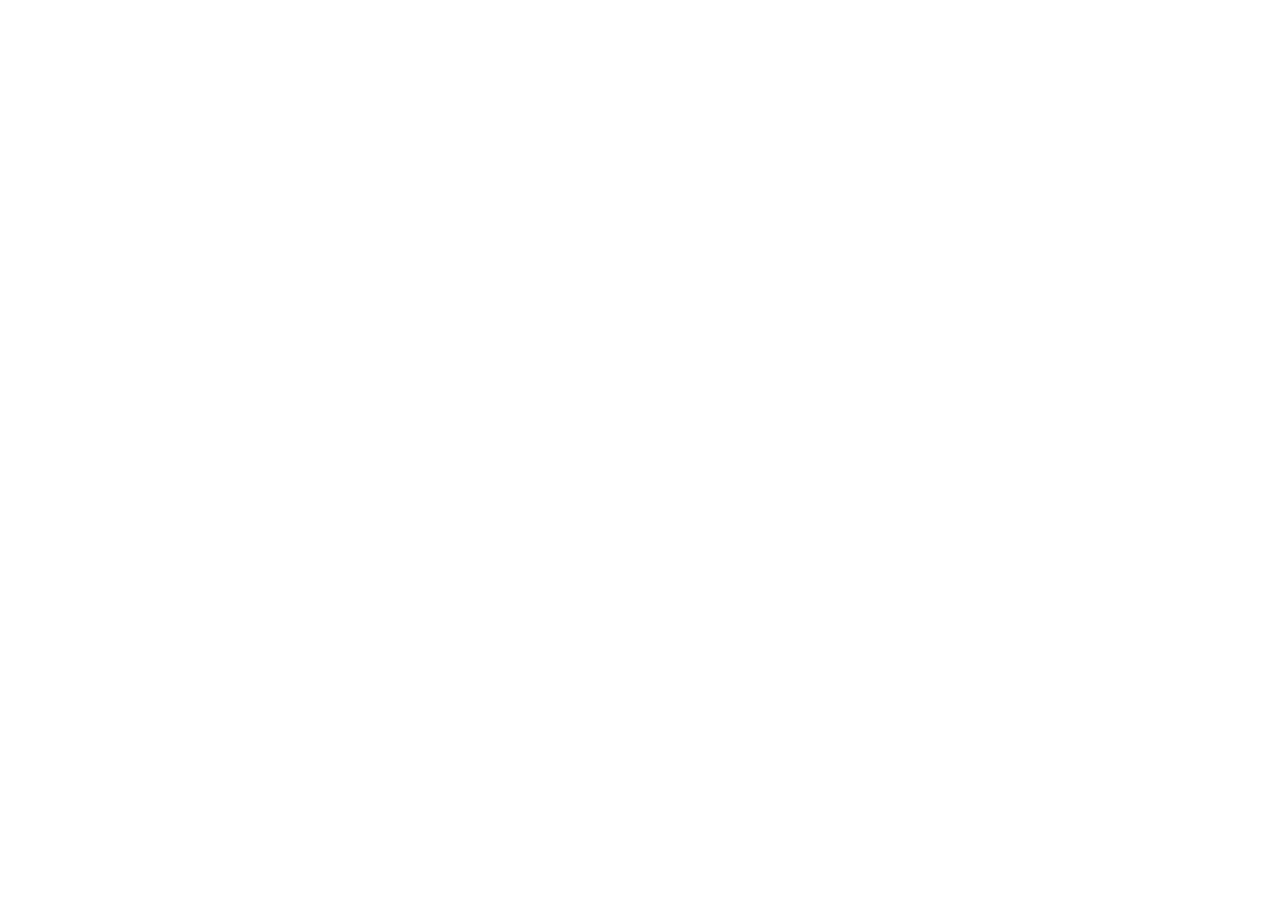
==== index.html @ ad62b0bb "index" ====
<!DOCTYPE html>
<html lang="en">
<head>
    <meta charset="UTF-8">
    <meta name="viewport" content="width=device-width, initial-scale=1.0">
    <title>Gamba</title>
</head>
<body>
    
</body>
</html>
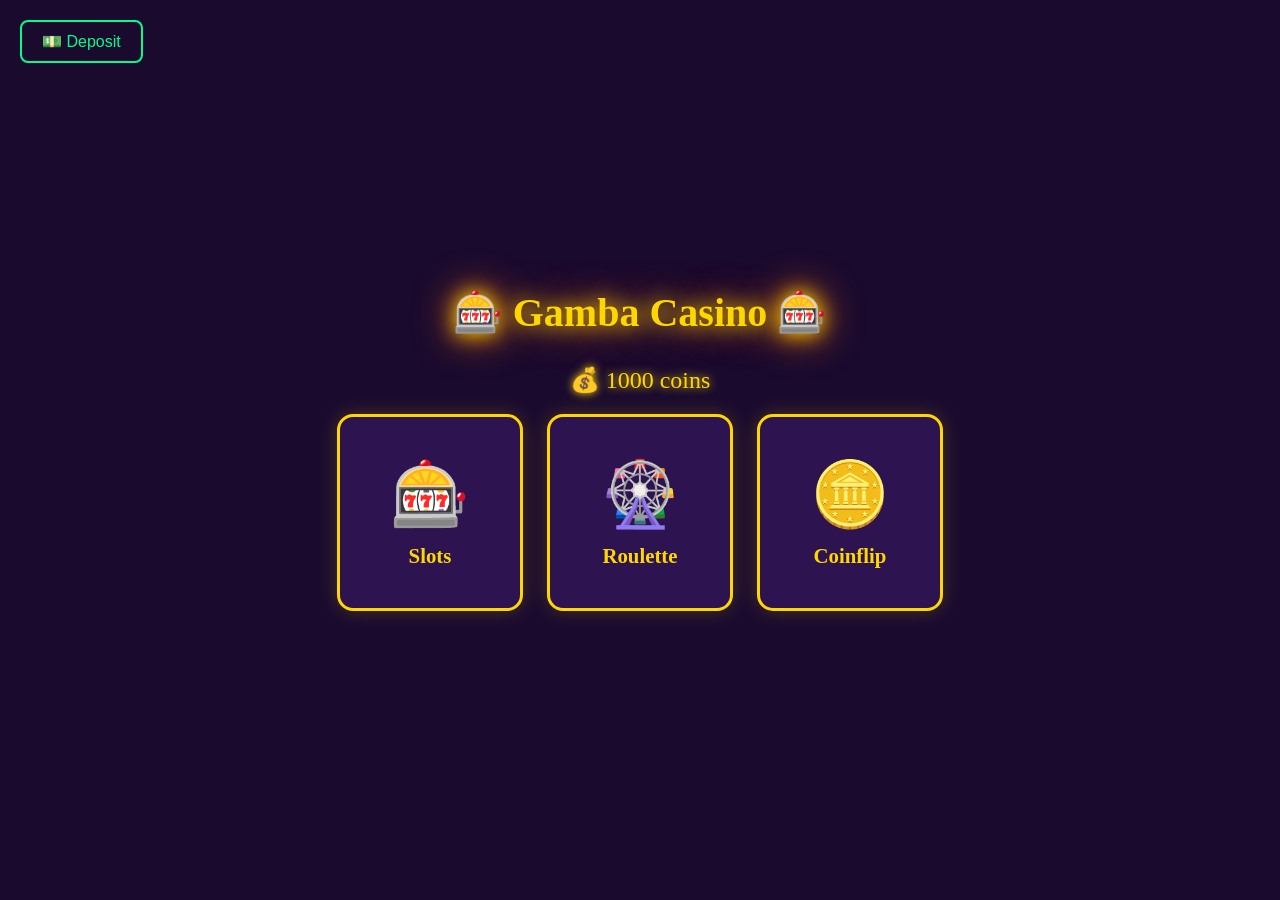
==== commit 94bdc44f: "implement roulette game and centralize persistent coin management across all pages" ====
--- a/index.html
+++ b/index.html
@@ -1,11 +1,48 @@
 <!DOCTYPE html>
 <html lang="en">
 <head>
-    <meta charset="UTF-8">
-    <meta name="viewport" content="width=device-width, initial-scale=1.0">
-    <title>Gamba</title>
+  <meta charset="UTF-8">
+  <meta name="viewport" content="width=device-width, initial-scale=1.0">
+  <title>Gamba Casino</title>
+  <link rel="stylesheet" href="style.css">
 </head>
 <body>
-    
+
+  <button class="deposit-btn" onclick="openDeposit()">💵 Deposit</button>
+
+  <!-- Deposit Modal -->
+  <div id="deposit-modal" class="modal-overlay" style="display:none;">
+    <div class="modal">
+      <h2>💰 Deposit Coins</h2>
+      <p>Enter amount (min 100 – max 5000)</p>
+      <input type="number" id="deposit-input" min="100" max="5000" placeholder="e.g. 500">
+      <div id="deposit-error" class="modal-error"></div>
+      <div class="modal-buttons">
+        <button onclick="confirmDeposit()">Confirm</button>
+        <button class="cancel" onclick="closeDeposit()">Cancel</button>
+      </div>
+    </div>
+  </div>
+
+  <h1>🎰 Gamba Casino 🎰</h1>
+
+  <div class="coins">💰 <span id="coins">0</span> coins</div>
+
+  <div class="games-grid">
+    <a href="maty/maty.html" class="game-link">
+      <span class="icon">🎰</span>
+      <span class="name">Slots</span>
+    </a>
+    <a href="ruleta/ruleta.html" class="game-link">
+      <span class="icon">🎡</span>
+      <span class="name">Roulette</span>
+    </a>
+    <a href="coinflip/coinflip.html" class="game-link">
+      <span class="icon">🪙</span>
+      <span class="name">Coinflip</span>
+    </a>
+  </div>
+
+  <script src="shared.js"></script>
 </body>
 </html>
--- a/style.css
+++ b/style.css
@@ -0,0 +1,451 @@
+* {
+  margin: 0;
+  padding: 0;
+  box-sizing: border-box;
+}
+
+body {
+  font-family: 'Georgia', serif;
+  background: #1a0a2e;
+  color: #ffd700;
+  min-height: 100vh;
+  display: flex;
+  flex-direction: column;
+  align-items: center;
+  justify-content: center;
+  position: relative;
+}
+
+h1 {
+  font-size: 2.5rem;
+  text-shadow: 0 0 20px #ffd700, 0 0 40px #ff6b00;
+  margin-bottom: 30px;
+  text-align: center;
+}
+
+/* ---- TOP BUTTONS ---- */
+.deposit-btn {
+  position: absolute;
+  top: 20px;
+  left: 20px;
+  padding: 10px 20px;
+  font-size: 1rem;
+  border: 2px solid #00ff88;
+  background: transparent;
+  color: #00ff88;
+  cursor: pointer;
+  border-radius: 8px;
+  transition: background 0.2s, color 0.2s;
+  text-decoration: none;
+}
+
+.deposit-btn:hover {
+  background: #00ff88;
+  color: #1a0a2e;
+}
+
+.back-btn {
+  position: absolute;
+  top: 20px;
+  right: 20px;
+  padding: 10px 20px;
+  font-size: 1rem;
+  border: 2px solid #ffd700;
+  background: transparent;
+  color: #ffd700;
+  cursor: pointer;
+  border-radius: 8px;
+  text-decoration: none;
+  transition: background 0.2s, color 0.2s;
+}
+
+.back-btn:hover {
+  background: #ffd700;
+  color: #1a0a2e;
+}
+
+/* ---- MODAL ---- */
+.modal-overlay {
+  position: fixed;
+  inset: 0;
+  background: rgba(0, 0, 0, 0.7);
+  display: flex;
+  align-items: center;
+  justify-content: center;
+  z-index: 100;
+}
+
+.modal {
+  background: #2d1450;
+  border: 2px solid #00ff88;
+  border-radius: 14px;
+  padding: 30px 36px;
+  text-align: center;
+  color: #ffd700;
+  min-width: 280px;
+}
+
+.modal h2 {
+  font-size: 1.4rem;
+  margin-bottom: 8px;
+}
+
+.modal p {
+  font-size: 0.95rem;
+  color: #aaa;
+  margin-bottom: 16px;
+}
+
+.modal input {
+  width: 100%;
+  padding: 10px;
+  font-size: 1.1rem;
+  border: 2px solid #ffd700;
+  border-radius: 8px;
+  background: #0d0520;
+  color: #ffd700;
+  text-align: center;
+  outline: none;
+}
+
+.modal-error {
+  color: #ff4444;
+  font-size: 0.9rem;
+  min-height: 1.2em;
+  margin-top: 8px;
+}
+
+.modal-buttons {
+  display: flex;
+  gap: 10px;
+  margin-top: 16px;
+  justify-content: center;
+}
+
+.modal-buttons button {
+  padding: 10px 24px;
+  font-size: 1rem;
+  border: none;
+  border-radius: 8px;
+  background: #00ff88;
+  color: #1a0a2e;
+  cursor: pointer;
+  font-weight: bold;
+  transition: opacity 0.2s;
+}
+
+.modal-buttons button:hover { opacity: 0.85; }
+
+.modal-buttons button.cancel {
+  background: #444;
+  color: #ccc;
+}
+
+/* ---- COINS ---- */
+.coins {
+  font-size: 1.5rem;
+  margin-bottom: 20px;
+  text-shadow: 0 0 10px #ffd700;
+}
+
+/* ---- WIN / LOSE ---- */
+.win {
+  color: #00ff88;
+  text-shadow: 0 0 10px #00ff88;
+}
+
+.lose { color: #ff4444; }
+
+/* ---- GAME CARD ---- */
+.game-card {
+  background: #2d1450;
+  border: 3px solid #ffd700;
+  border-radius: 16px;
+  padding: 30px 40px;
+  text-align: center;
+  box-shadow: 0 0 30px rgba(255, 215, 0, 0.3);
+}
+
+/* ---- ACTION BUTTON ---- */
+.action-btn {
+  padding: 14px 48px;
+  font-size: 1.2rem;
+  font-weight: bold;
+  border: none;
+  border-radius: 10px;
+  background: linear-gradient(135deg, #ffd700, #ff6b00);
+  color: #1a0a2e;
+  cursor: pointer;
+  transition: transform 0.15s, box-shadow 0.15s;
+}
+
+.action-btn:hover {
+  transform: scale(1.05);
+  box-shadow: 0 0 20px rgba(255, 215, 0, 0.6);
+}
+
+.action-btn:disabled {
+  opacity: 0.5;
+  cursor: not-allowed;
+  transform: none;
+}
+
+/* ---- BET INPUT ROW ---- */
+.bet-row {
+  display: flex;
+  gap: 10px;
+  justify-content: center;
+  align-items: center;
+  margin-bottom: 20px;
+}
+
+.bet-row input {
+  width: 110px;
+  padding: 8px;
+  font-size: 1rem;
+  border: 2px solid #ffd700;
+  border-radius: 8px;
+  background: #0d0520;
+  color: #ffd700;
+  text-align: center;
+  outline: none;
+}
+
+.bet-row label {
+  font-size: 1rem;
+  color: #ffd700;
+}
+
+/* ---- MAIN PAGE ---- */
+.games-grid {
+  display: flex;
+  gap: 24px;
+  flex-wrap: wrap;
+  justify-content: center;
+}
+
+.game-link {
+  background: #2d1450;
+  border: 3px solid #ffd700;
+  border-radius: 16px;
+  padding: 40px 50px;
+  text-align: center;
+  text-decoration: none;
+  color: #ffd700;
+  transition: transform 0.15s, box-shadow 0.15s;
+  box-shadow: 0 0 20px rgba(255, 215, 0, 0.2);
+  min-width: 180px;
+}
+
+.game-link:hover {
+  transform: scale(1.06);
+  box-shadow: 0 0 35px rgba(255, 215, 0, 0.5);
+}
+
+.game-link .icon {
+  font-size: 4rem;
+  display: block;
+  margin-bottom: 12px;
+}
+
+.game-link .name {
+  font-size: 1.3rem;
+  font-weight: bold;
+}
+
+/* ---- SLOTS ---- */
+.machine-select {
+  display: flex;
+  gap: 12px;
+  margin-bottom: 30px;
+}
+
+.machine-select button {
+  padding: 10px 22px;
+  font-size: 1rem;
+  border: 2px solid #ffd700;
+  background: transparent;
+  color: #ffd700;
+  cursor: pointer;
+  border-radius: 8px;
+  transition: background 0.2s, color 0.2s;
+}
+
+.machine-select button:hover,
+.machine-select button.active {
+  background: #ffd700;
+  color: #1a0a2e;
+}
+
+.reels {
+  display: flex;
+  gap: 10px;
+  justify-content: center;
+  margin-bottom: 24px;
+}
+
+.reel {
+  width: 80px;
+  height: 90px;
+  background: #0d0520;
+  border: 2px solid #ffd700;
+  border-radius: 10px;
+  display: flex;
+  align-items: center;
+  justify-content: center;
+  font-size: 3rem;
+  overflow: hidden;
+}
+
+.reel.spinning { animation: shake 0.1s infinite; }
+
+@keyframes shake {
+  0%, 100% { transform: translateY(-2px); }
+  50% { transform: translateY(2px); }
+}
+
+#result {
+  margin-top: 18px;
+  font-size: 1.4rem;
+  min-height: 1.6em;
+}
+
+/* ---- ROULETTE ---- */
+.roulette-wheel {
+  width: 180px;
+  height: 180px;
+  border-radius: 50%;
+  border: 5px solid #ffd700;
+  margin: 0 auto 20px;
+  display: flex;
+  align-items: center;
+  justify-content: center;
+  font-size: 3rem;
+  box-shadow: 0 0 25px rgba(255, 215, 0, 0.4);
+  transition: transform 3s cubic-bezier(0.2, 0.8, 0.3, 1);
+  background: conic-gradient(
+    #c00 0deg 19.5deg,
+    #111 19.5deg 39deg,
+    #c00 39deg 58.5deg,
+    #111 58.5deg 78deg,
+    #c00 78deg 97.5deg,
+    #111 97.5deg 117deg,
+    #c00 117deg 136.5deg,
+    #111 136.5deg 156deg,
+    #c00 156deg 175.5deg,
+    #00aa00 175.5deg 185.1deg,
+    #c00 185.1deg 204.6deg,
+    #111 204.6deg 224.1deg,
+    #c00 224.1deg 243.6deg,
+    #111 243.6deg 263.1deg,
+    #c00 263.1deg 282.6deg,
+    #111 282.6deg 302.1deg,
+    #c00 302.1deg 321.6deg,
+    #111 321.6deg 341.1deg,
+    #c00 341.1deg 360deg
+  );
+}
+
+.roulette-wheel.spinning {
+  animation: spin-wheel 3s cubic-bezier(0.2, 0.8, 0.3, 1) forwards;
+}
+
+@keyframes spin-wheel {
+  from { transform: rotate(0deg); }
+  to   { transform: rotate(1440deg); }
+}
+
+.bet-options {
+  display: flex;
+  gap: 10px;
+  justify-content: center;
+  margin-bottom: 20px;
+  flex-wrap: wrap;
+}
+
+.bet-option {
+  padding: 10px 20px;
+  font-size: 1rem;
+  border-radius: 8px;
+  border: 2px solid #ffd700;
+  background: transparent;
+  color: #ffd700;
+  cursor: pointer;
+  transition: background 0.2s, color 0.2s;
+}
+
+.bet-option.red    { border-color: #ff4444; color: #ff4444; }
+.bet-option.black  { border-color: #aaa;    color: #aaa; }
+.bet-option.green  { border-color: #00ff88; color: #00ff88; }
+
+.bet-option.active,
+.bet-option:hover             { background: #ffd700; color: #1a0a2e; border-color: #ffd700; }
+.bet-option.red.active,
+.bet-option.red:hover         { background: #ff4444; color: #fff;    border-color: #ff4444; }
+.bet-option.black.active,
+.bet-option.black:hover       { background: #aaa;    color: #1a0a2e; border-color: #aaa; }
+.bet-option.green.active,
+.bet-option.green:hover       { background: #00ff88; color: #1a0a2e; border-color: #00ff88; }
+
+#roulette-result {
+  margin-top: 16px;
+  font-size: 1.4rem;
+  min-height: 1.6em;
+}
+
+/* ---- COINFLIP ---- */
+.coin {
+  width: 130px;
+  height: 130px;
+  border-radius: 50%;
+  background: linear-gradient(135deg, #ffd700, #ff9900);
+  border: 5px solid #ffd700;
+  display: flex;
+  align-items: center;
+  justify-content: center;
+  font-size: 3.5rem;
+  margin: 0 auto 20px;
+  box-shadow: 0 0 25px rgba(255, 215, 0, 0.5);
+  transition: transform 0.15s;
+  user-select: none;
+}
+
+.coin.flipping {
+  animation: coin-flip 0.15s infinite linear;
+}
+
+@keyframes coin-flip {
+  0%   { transform: scaleX(1); }
+  50%  { transform: scaleX(0.1); }
+  100% { transform: scaleX(1); }
+}
+
+.cf-options {
+  display: flex;
+  gap: 16px;
+  justify-content: center;
+  margin-bottom: 20px;
+}
+
+.cf-option {
+  padding: 12px 30px;
+  font-size: 1.1rem;
+  border-radius: 8px;
+  border: 2px solid #ffd700;
+  background: transparent;
+  color: #ffd700;
+  cursor: pointer;
+  transition: background 0.2s, color 0.2s;
+}
+
+.cf-option:hover,
+.cf-option.active {
+  background: #ffd700;
+  color: #1a0a2e;
+}
+
+#cf-result {
+  margin-top: 16px;
+  font-size: 1.4rem;
+  min-height: 1.6em;
+}
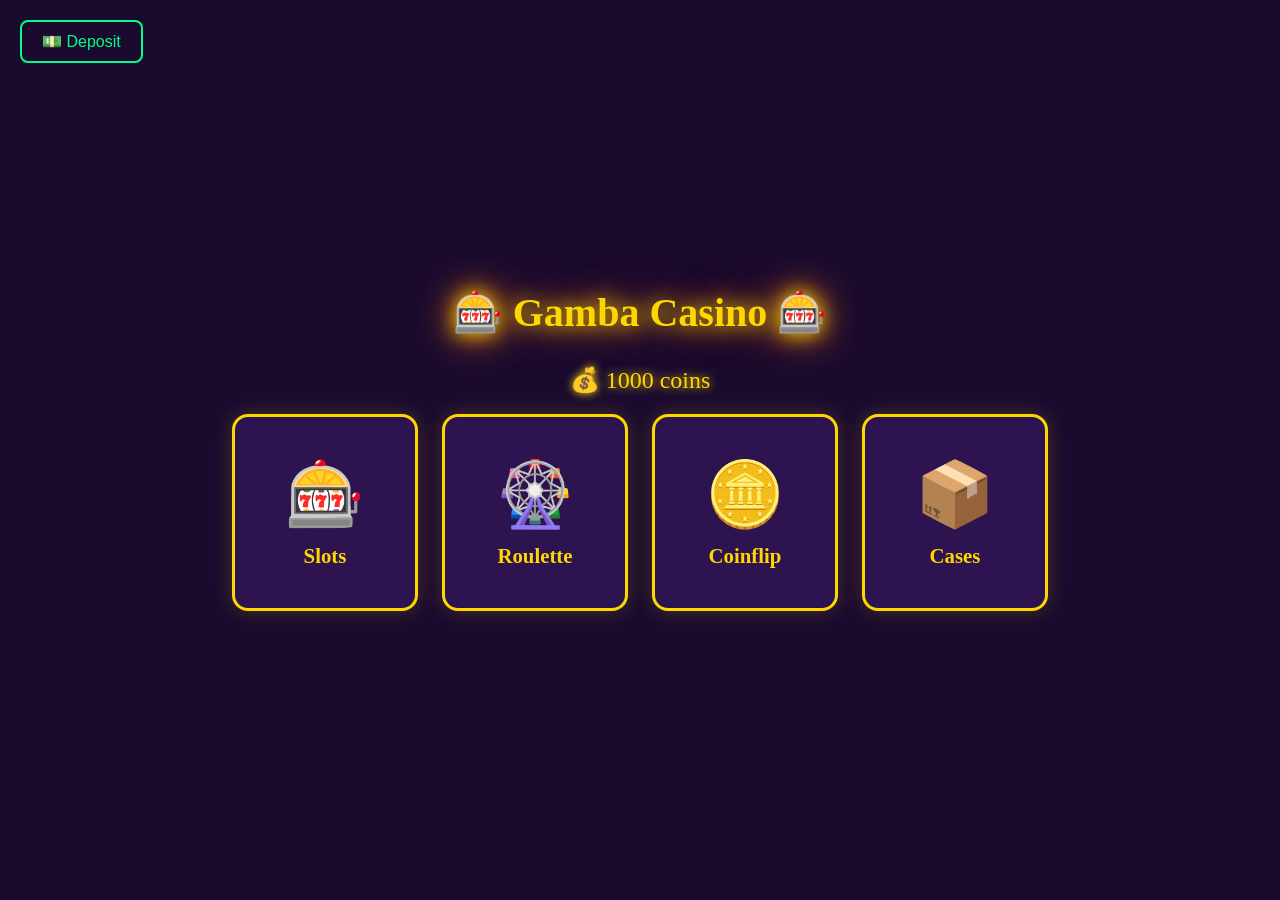
==== commit 76b97dad: "ahoj" ====
--- a/index.html
+++ b/index.html
@@ -10,7 +10,7 @@
 
   <button class="deposit-btn" onclick="openDeposit()">💵 Deposit</button>
 
-  <!-- Deposit Modal -->
+
   <div id="deposit-modal" class="modal-overlay" style="display:none;">
     <div class="modal">
       <h2>💰 Deposit Coins</h2>
@@ -41,6 +41,10 @@
       <span class="icon">🪙</span>
       <span class="name">Coinflip</span>
     </a>
+    <a href="cases/cases.html" class="game-link">
+      <span class="icon">📦</span>
+      <span class="name">Cases</span>
+    </a>
   </div>
 
   <script src="shared.js"></script>
--- a/style.css
+++ b/style.css
@@ -6,8 +6,8 @@
 
 body {
   font-family: 'Georgia', serif;
-  background: #1a0a2e;
-  color: #ffd700;
+  background: rgb(26, 10, 46);
+  color: gold;
   min-height: 100vh;
   display: flex;
   flex-direction: column;
@@ -18,21 +18,20 @@
 
 h1 {
   font-size: 2.5rem;
-  text-shadow: 0 0 20px #ffd700, 0 0 40px #ff6b00;
+  text-shadow: 0 0 20px gold, 0 0 40px rgb(255, 107, 0);
   margin-bottom: 30px;
   text-align: center;
 }
 
-/* ---- TOP BUTTONS ---- */
 .deposit-btn {
   position: absolute;
   top: 20px;
   left: 20px;
   padding: 10px 20px;
   font-size: 1rem;
-  border: 2px solid #00ff88;
+  border: 2px solid rgb(0, 255, 136);
   background: transparent;
-  color: #00ff88;
+  color: rgb(0, 255, 136);
   cursor: pointer;
   border-radius: 8px;
   transition: background 0.2s, color 0.2s;
@@ -40,8 +39,8 @@
 }
 
 .deposit-btn:hover {
-  background: #00ff88;
-  color: #1a0a2e;
+  background: rgb(0, 255, 136);
+  color: rgb(26, 10, 46);
 }
 
 .back-btn {
@@ -50,9 +49,9 @@
   right: 20px;
   padding: 10px 20px;
   font-size: 1rem;
-  border: 2px solid #ffd700;
+  border: 2px solid gold;
   background: transparent;
-  color: #ffd700;
+  color: gold;
   cursor: pointer;
   border-radius: 8px;
   text-decoration: none;
@@ -60,11 +59,10 @@
 }
 
 .back-btn:hover {
-  background: #ffd700;
-  color: #1a0a2e;
-}
-
-/* ---- MODAL ---- */
+  background: gold;
+  color: rgb(26, 10, 46);
+}
+
 .modal-overlay {
   position: fixed;
   inset: 0;
@@ -76,12 +74,12 @@
 }
 
 .modal {
-  background: #2d1450;
-  border: 2px solid #00ff88;
+  background: rgb(45, 20, 80);
+  border: 2px solid rgb(0, 255, 136);
   border-radius: 14px;
   padding: 30px 36px;
   text-align: center;
-  color: #ffd700;
+  color: gold;
   min-width: 280px;
 }
 
@@ -92,7 +90,7 @@
 
 .modal p {
   font-size: 0.95rem;
-  color: #aaa;
+  color: gray;
   margin-bottom: 16px;
 }
 
@@ -100,16 +98,16 @@
   width: 100%;
   padding: 10px;
   font-size: 1.1rem;
-  border: 2px solid #ffd700;
-  border-radius: 8px;
-  background: #0d0520;
-  color: #ffd700;
+  border: 2px solid gold;
+  border-radius: 8px;
+  background: rgb(13, 5, 32);
+  color: gold;
   text-align: center;
   outline: none;
 }
 
 .modal-error {
-  color: #ff4444;
+  color: rgb(255, 68, 68);
   font-size: 0.9rem;
   min-height: 1.2em;
   margin-top: 8px;
@@ -127,8 +125,8 @@
   font-size: 1rem;
   border: none;
   border-radius: 8px;
-  background: #00ff88;
-  color: #1a0a2e;
+  background: rgb(0, 255, 136);
+  color: rgb(26, 10, 46);
   cursor: pointer;
   font-weight: bold;
   transition: opacity 0.2s;
@@ -137,44 +135,40 @@
 .modal-buttons button:hover { opacity: 0.85; }
 
 .modal-buttons button.cancel {
-  background: #444;
-  color: #ccc;
-}
-
-/* ---- COINS ---- */
+  background: rgb(68, 68, 68);
+  color: lightgray;
+}
+
 .coins {
   font-size: 1.5rem;
   margin-bottom: 20px;
-  text-shadow: 0 0 10px #ffd700;
-}
-
-/* ---- WIN / LOSE ---- */
+  text-shadow: 0 0 10px gold;
+}
+
 .win {
-  color: #00ff88;
-  text-shadow: 0 0 10px #00ff88;
-}
-
-.lose { color: #ff4444; }
-
-/* ---- GAME CARD ---- */
+  color: rgb(0, 255, 136);
+  text-shadow: 0 0 10px rgb(0, 255, 136);
+}
+
+.lose { color: rgb(255, 68, 68); }
+
 .game-card {
-  background: #2d1450;
-  border: 3px solid #ffd700;
+  background: rgb(45, 20, 80);
+  border: 3px solid gold;
   border-radius: 16px;
   padding: 30px 40px;
   text-align: center;
   box-shadow: 0 0 30px rgba(255, 215, 0, 0.3);
 }
 
-/* ---- ACTION BUTTON ---- */
 .action-btn {
   padding: 14px 48px;
   font-size: 1.2rem;
   font-weight: bold;
   border: none;
   border-radius: 10px;
-  background: linear-gradient(135deg, #ffd700, #ff6b00);
-  color: #1a0a2e;
+  background: linear-gradient(135deg, gold, rgb(255, 107, 0));
+  color: rgb(26, 10, 46);
   cursor: pointer;
   transition: transform 0.15s, box-shadow 0.15s;
 }
@@ -190,7 +184,6 @@
   transform: none;
 }
 
-/* ---- BET INPUT ROW ---- */
 .bet-row {
   display: flex;
   gap: 10px;
@@ -203,20 +196,19 @@
   width: 110px;
   padding: 8px;
   font-size: 1rem;
-  border: 2px solid #ffd700;
-  border-radius: 8px;
-  background: #0d0520;
-  color: #ffd700;
+  border: 2px solid gold;
+  border-radius: 8px;
+  background: rgb(13, 5, 32);
+  color: gold;
   text-align: center;
   outline: none;
 }
 
 .bet-row label {
   font-size: 1rem;
-  color: #ffd700;
-}
-
-/* ---- MAIN PAGE ---- */
+  color: gold;
+}
+
 .games-grid {
   display: flex;
   gap: 24px;
@@ -225,13 +217,13 @@
 }
 
 .game-link {
-  background: #2d1450;
-  border: 3px solid #ffd700;
+  background: rgb(45, 20, 80);
+  border: 3px solid gold;
   border-radius: 16px;
   padding: 40px 50px;
   text-align: center;
   text-decoration: none;
-  color: #ffd700;
+  color: gold;
   transition: transform 0.15s, box-shadow 0.15s;
   box-shadow: 0 0 20px rgba(255, 215, 0, 0.2);
   min-width: 180px;
@@ -253,7 +245,6 @@
   font-weight: bold;
 }
 
-/* ---- SLOTS ---- */
 .machine-select {
   display: flex;
   gap: 12px;
@@ -263,9 +254,9 @@
 .machine-select button {
   padding: 10px 22px;
   font-size: 1rem;
-  border: 2px solid #ffd700;
+  border: 2px solid gold;
   background: transparent;
-  color: #ffd700;
+  color: gold;
   cursor: pointer;
   border-radius: 8px;
   transition: background 0.2s, color 0.2s;
@@ -273,8 +264,8 @@
 
 .machine-select button:hover,
 .machine-select button.active {
-  background: #ffd700;
-  color: #1a0a2e;
+  background: gold;
+  color: rgb(26, 10, 46);
 }
 
 .reels {
@@ -287,8 +278,8 @@
 .reel {
   width: 80px;
   height: 90px;
-  background: #0d0520;
-  border: 2px solid #ffd700;
+  background: rgb(13, 5, 32);
+  border: 2px solid gold;
   border-radius: 10px;
   display: flex;
   align-items: center;
@@ -310,12 +301,11 @@
   min-height: 1.6em;
 }
 
-/* ---- ROULETTE ---- */
 .roulette-wheel {
   width: 180px;
   height: 180px;
   border-radius: 50%;
-  border: 5px solid #ffd700;
+  border: 5px solid gold;
   margin: 0 auto 20px;
   display: flex;
   align-items: center;
@@ -324,25 +314,25 @@
   box-shadow: 0 0 25px rgba(255, 215, 0, 0.4);
   transition: transform 3s cubic-bezier(0.2, 0.8, 0.3, 1);
   background: conic-gradient(
-    #c00 0deg 19.5deg,
-    #111 19.5deg 39deg,
-    #c00 39deg 58.5deg,
-    #111 58.5deg 78deg,
-    #c00 78deg 97.5deg,
-    #111 97.5deg 117deg,
-    #c00 117deg 136.5deg,
-    #111 136.5deg 156deg,
-    #c00 156deg 175.5deg,
-    #00aa00 175.5deg 185.1deg,
-    #c00 185.1deg 204.6deg,
-    #111 204.6deg 224.1deg,
-    #c00 224.1deg 243.6deg,
-    #111 243.6deg 263.1deg,
-    #c00 263.1deg 282.6deg,
-    #111 282.6deg 302.1deg,
-    #c00 302.1deg 321.6deg,
-    #111 321.6deg 341.1deg,
-    #c00 341.1deg 360deg
+    red 0deg 19.5deg,
+    rgb(17, 17, 17) 19.5deg 39deg,
+    red 39deg 58.5deg,
+    rgb(17, 17, 17) 58.5deg 78deg,
+    red 78deg 97.5deg,
+    rgb(17, 17, 17) 97.5deg 117deg,
+    red 117deg 136.5deg,
+    rgb(17, 17, 17) 136.5deg 156deg,
+    red 156deg 175.5deg,
+    rgb(0, 170, 0) 175.5deg 185.1deg,
+    red 185.1deg 204.6deg,
+    rgb(17, 17, 17) 204.6deg 224.1deg,
+    red 224.1deg 243.6deg,
+    rgb(17, 17, 17) 243.6deg 263.1deg,
+    red 263.1deg 282.6deg,
+    rgb(17, 17, 17) 282.6deg 302.1deg,
+    red 302.1deg 321.6deg,
+    rgb(17, 17, 17) 321.6deg 341.1deg,
+    red 341.1deg 360deg
   );
 }
 
@@ -367,25 +357,25 @@
   padding: 10px 20px;
   font-size: 1rem;
   border-radius: 8px;
-  border: 2px solid #ffd700;
+  border: 2px solid gold;
   background: transparent;
-  color: #ffd700;
+  color: gold;
   cursor: pointer;
   transition: background 0.2s, color 0.2s;
 }
 
-.bet-option.red    { border-color: #ff4444; color: #ff4444; }
-.bet-option.black  { border-color: #aaa;    color: #aaa; }
-.bet-option.green  { border-color: #00ff88; color: #00ff88; }
+.bet-option.red    { border-color: rgb(255, 68, 68); color: rgb(255, 68, 68); }
+.bet-option.black  { border-color: gray;    color: gray; }
+.bet-option.green  { border-color: rgb(0, 255, 136); color: rgb(0, 255, 136); }
 
 .bet-option.active,
-.bet-option:hover             { background: #ffd700; color: #1a0a2e; border-color: #ffd700; }
+.bet-option:hover             { background: gold; color: rgb(26, 10, 46); border-color: gold; }
 .bet-option.red.active,
-.bet-option.red:hover         { background: #ff4444; color: #fff;    border-color: #ff4444; }
+.bet-option.red:hover         { background: rgb(255, 68, 68); color: white;    border-color: rgb(255, 68, 68); }
 .bet-option.black.active,
-.bet-option.black:hover       { background: #aaa;    color: #1a0a2e; border-color: #aaa; }
+.bet-option.black:hover       { background: gray;    color: rgb(26, 10, 46); border-color: gray; }
 .bet-option.green.active,
-.bet-option.green:hover       { background: #00ff88; color: #1a0a2e; border-color: #00ff88; }
+.bet-option.green:hover       { background: rgb(0, 255, 136); color: rgb(26, 10, 46); border-color: rgb(0, 255, 136); }
 
 #roulette-result {
   margin-top: 16px;
@@ -393,13 +383,12 @@
   min-height: 1.6em;
 }
 
-/* ---- COINFLIP ---- */
 .coin {
   width: 130px;
   height: 130px;
   border-radius: 50%;
-  background: linear-gradient(135deg, #ffd700, #ff9900);
-  border: 5px solid #ffd700;
+  background: linear-gradient(135deg, gold, rgb(255, 153, 0));
+  border: 5px solid gold;
   display: flex;
   align-items: center;
   justify-content: center;
@@ -431,17 +420,17 @@
   padding: 12px 30px;
   font-size: 1.1rem;
   border-radius: 8px;
-  border: 2px solid #ffd700;
+  border: 2px solid gold;
   background: transparent;
-  color: #ffd700;
+  color: gold;
   cursor: pointer;
   transition: background 0.2s, color 0.2s;
 }
 
 .cf-option:hover,
 .cf-option.active {
-  background: #ffd700;
-  color: #1a0a2e;
+  background: gold;
+  color: rgb(26, 10, 46);
 }
 
 #cf-result {
@@ -449,3 +438,77 @@
   font-size: 1.4rem;
   min-height: 1.6em;
 }
+
+.case-select {
+  display: flex;
+  gap: 12px;
+  margin-bottom: 30px;
+  justify-content: center;
+}
+
+.case-select button {
+  padding: 10px 22px;
+  font-size: 1rem;
+  border: 2px solid gold;
+  background: transparent;
+  color: gold;
+  cursor: pointer;
+  border-radius: 8px;
+  transition: background 0.2s, color 0.2s;
+}
+
+.case-select button:hover,
+.case-select button.active {
+  background: gold;
+  color: rgb(26, 10, 46);
+}
+
+.case-viewport {
+  width: 330px;
+  height: 120px;
+  margin: 0 auto 20px;
+  background: rgb(13, 5, 32);
+  border: 3px solid gold;
+  border-radius: 8px;
+  position: relative;
+  overflow: hidden;
+}
+
+.case-pointer {
+  position: absolute;
+  top: 0;
+  left: 50%;
+  transform: translateX(-50%);
+  color: white;
+  font-size: 24px;
+  z-index: 10;
+  text-shadow: 0 0 5px black;
+}
+
+.case-strip {
+  display: flex;
+  height: 100%;
+  align-items: center;
+  gap: 10px;
+  padding: 0 10px;
+}
+
+.case-item {
+  min-width: 100px;
+  height: 100px;
+  background: rgb(26, 10, 46);
+  border: 2px solid white;
+  border-radius: 8px;
+  display: flex;
+  flex-direction: column;
+  align-items: center;
+  justify-content: center;
+  font-size: 1.2rem;
+  font-weight: bold;
+}
+
+#case-result {
+  margin-top: 18px;
+  font-size: 1.4rem;
+  min-height: 1.6em;
+}
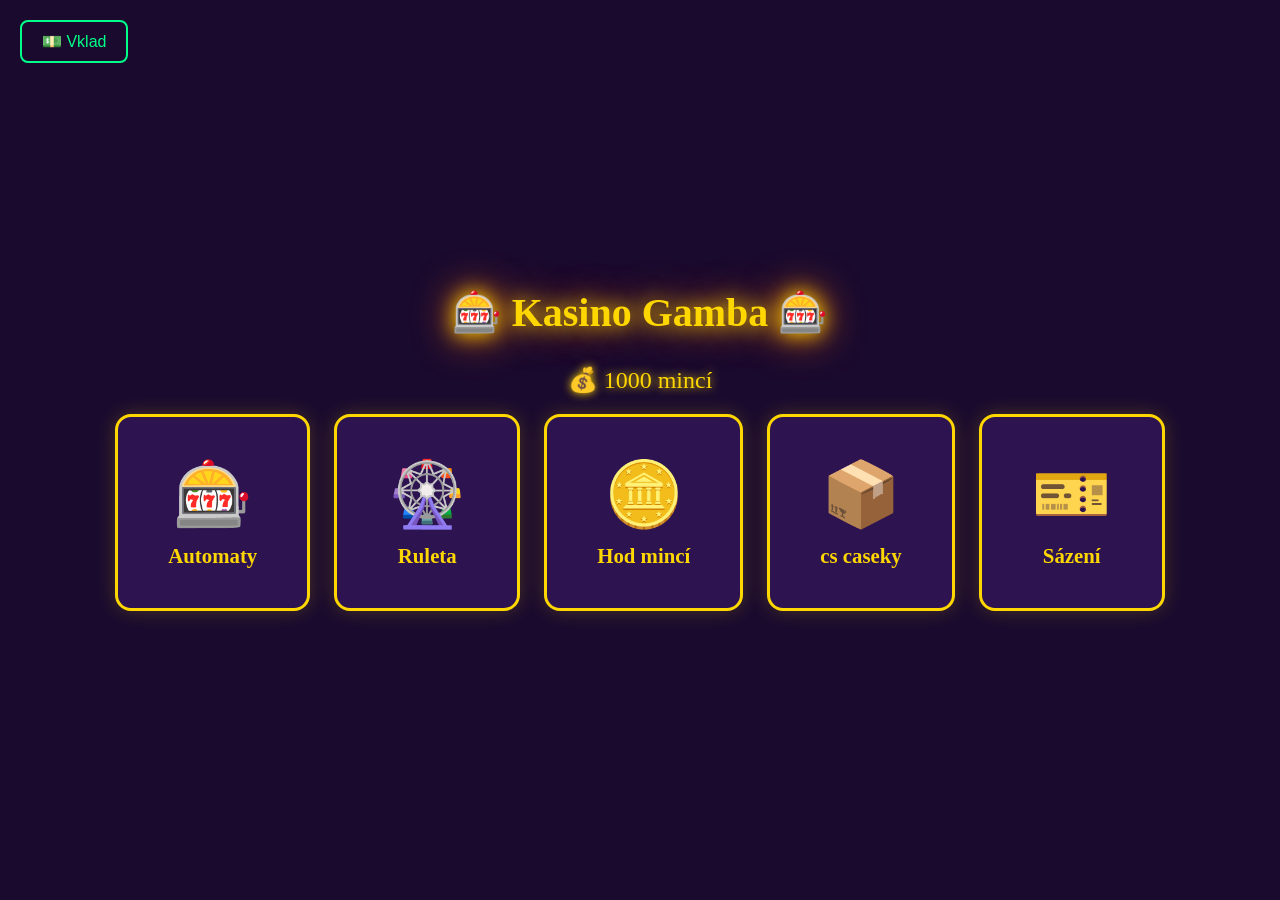
==== commit 0b756421: "feat: Localize application to Czech language - Changed HTML language attribute from English to Czech" ====
--- a/index.html
+++ b/index.html
@@ -1,49 +1,52 @@
 <!DOCTYPE html>
-<html lang="en">
+<html lang="cs">
 <head>
   <meta charset="UTF-8">
   <meta name="viewport" content="width=device-width, initial-scale=1.0">
-  <title>Gamba Casino</title>
+  <title>Kasino Gamba</title>
   <link rel="stylesheet" href="style.css">
 </head>
 <body>
 
-  <button class="deposit-btn" onclick="openDeposit()">💵 Deposit</button>
-
+  <button class="deposit-btn" onclick="openDeposit()">💵 Vklad</button>
 
   <div id="deposit-modal" class="modal-overlay" style="display:none;">
     <div class="modal">
-      <h2>💰 Deposit Coins</h2>
-      <p>Enter amount (min 100 – max 5000)</p>
-      <input type="number" id="deposit-input" min="100" max="5000" placeholder="e.g. 500">
+      <h2>💰 Vklad mincí</h2>
+      <p>Zadejte částku (min 100 – max 5000)</p>
+      <input type="number" id="deposit-input" min="100" max="5000" placeholder="např. 500">
       <div id="deposit-error" class="modal-error"></div>
       <div class="modal-buttons">
-        <button onclick="confirmDeposit()">Confirm</button>
-        <button class="cancel" onclick="closeDeposit()">Cancel</button>
+        <button onclick="confirmDeposit()">Potvrdit</button>
+        <button class="cancel" onclick="closeDeposit()">Zrušit</button>
       </div>
     </div>
   </div>
 
-  <h1>🎰 Gamba Casino 🎰</h1>
+  <h1>🎰 Kasino Gamba 🎰</h1>
 
-  <div class="coins">💰 <span id="coins">0</span> coins</div>
+  <div class="coins">💰 <span id="coins">0</span> mincí</div>
 
   <div class="games-grid">
     <a href="maty/maty.html" class="game-link">
       <span class="icon">🎰</span>
-      <span class="name">Slots</span>
+      <span class="name">Automaty</span>
     </a>
     <a href="ruleta/ruleta.html" class="game-link">
       <span class="icon">🎡</span>
-      <span class="name">Roulette</span>
+      <span class="name">Ruleta</span>
     </a>
     <a href="coinflip/coinflip.html" class="game-link">
       <span class="icon">🪙</span>
-      <span class="name">Coinflip</span>
+      <span class="name">Hod mincí</span>
     </a>
     <a href="cases/cases.html" class="game-link">
       <span class="icon">📦</span>
-      <span class="name">Cases</span>
+      <span class="name">cs caseky</span>
+    </a>
+    <a href="sazeni/sazeni.html" class="game-link">
+      <span class="icon">🎫</span>
+      <span class="name">Sázení</span>
     </a>
   </div>
 
